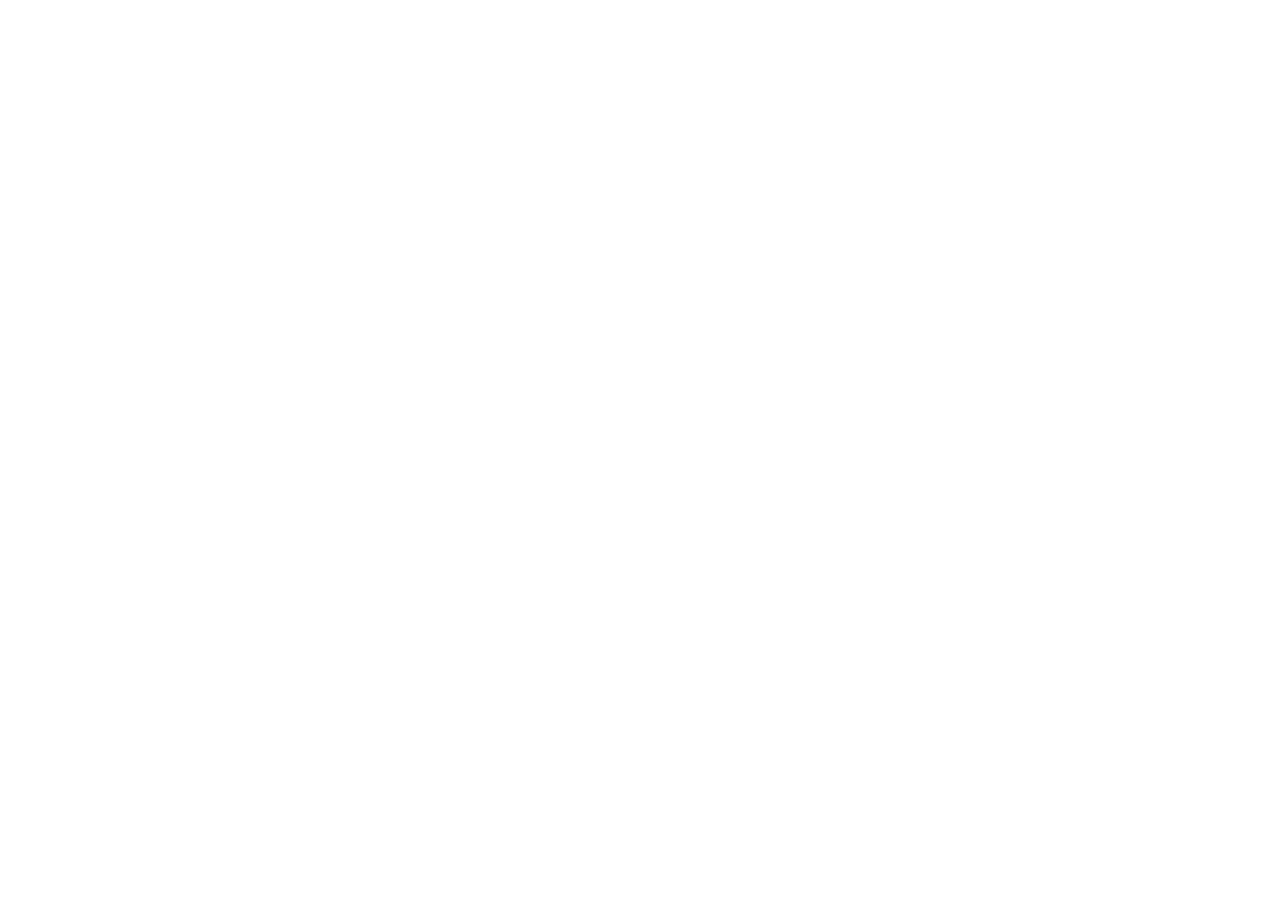
==== index.html @ 24f635f7 "html & css placeholders added" ====
<!DOCTYPE html>
<html lang="en">
<head>
    <meta charset="UTF-8">
    <meta name="viewport" content="width=device-width, initial-scale=1.0">
    <title>Blackjack Online Game</title>
    <link rel="stylesheet" href="styles.css">
</head>
<body>
    
</body>
</html>
---- styles.css ----
/* TODO: Styles to Be Added */
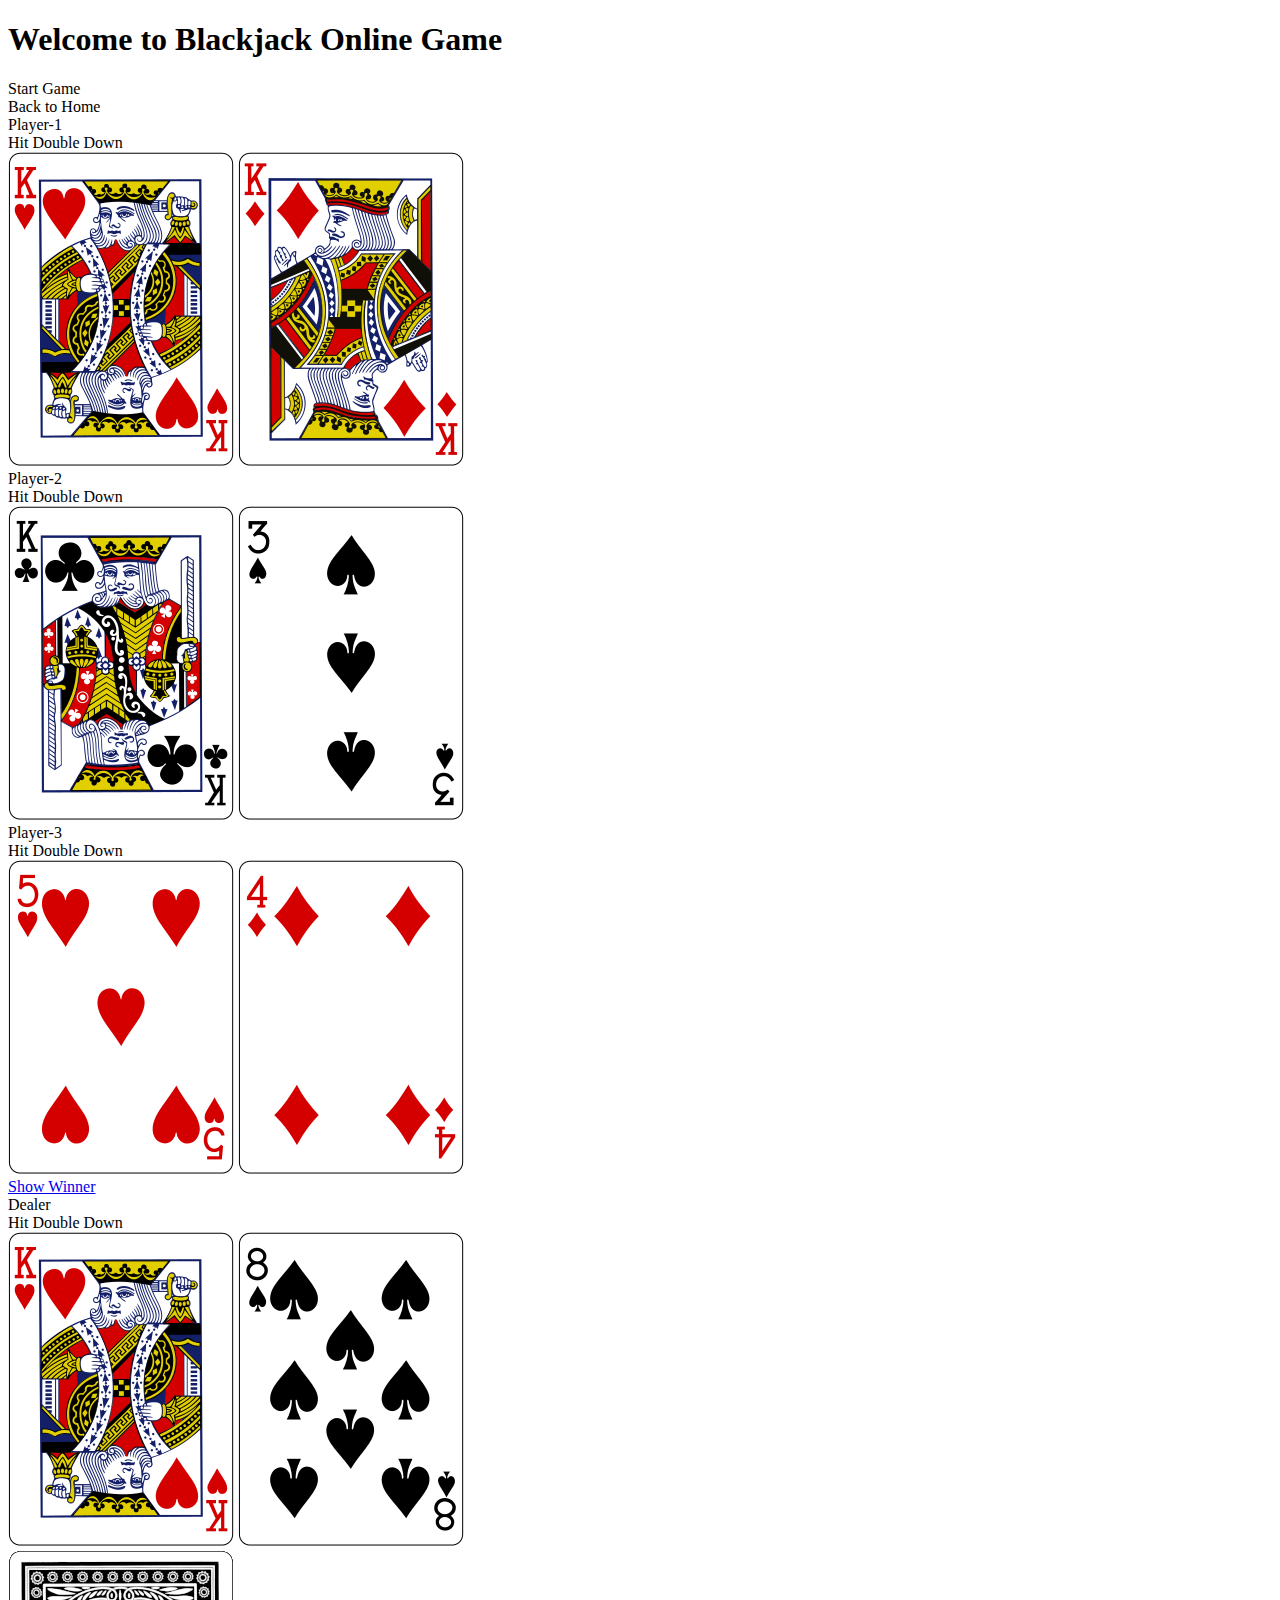
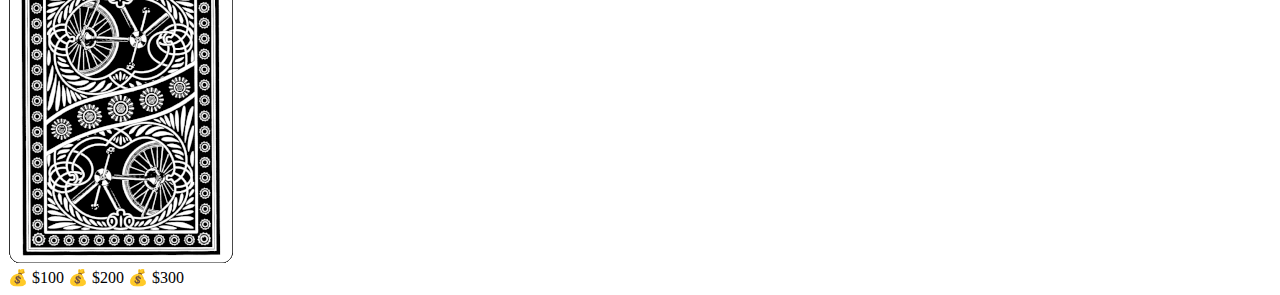
==== commit 0ab063a1: "Added Markup for Home & Game Screens" ====
--- a/index.html
+++ b/index.html
@@ -2,11 +2,114 @@
 <html lang="en">
 <head>
     <meta charset="UTF-8">
+    <meta http-equiv="X-UA-Compatible" content="IE=edge">
     <meta name="viewport" content="width=device-width, initial-scale=1.0">
     <title>Blackjack Online Game</title>
     <link rel="stylesheet" href="styles.css">
 </head>
 <body>
-    
+    <!-- Hidden Checkbox to Toggle Game State -->
+    <input type="checkbox" id="toggle-game" hidden>
+
+    <!-- Home Page -->
+    <div class="home">
+        <h1>Welcome to Blackjack Online Game</h1>
+        <label for="toggle-game" class="start-button">Start Game</label>
+    </div>
+
+    <!-- Game Page -->
+    <div class="game">
+        <!-- Back to Home Button -->
+        <label for="toggle-game" class="back-button">Back to Home</label>
+
+        <!-- Players Container -->
+        <div class="players-container">
+            <!-- Player 1 - Top Center -->
+            <div class="player" id="player1">
+                <div class="circle">Player-1</div>
+                <div class="controls">
+                    <!-- Hit Button -->
+                    <input type="checkbox" id="player1-hit" hidden>
+                    <label for="player1-hit" class="btn">Hit</label>
+                    
+                    
+                    <!-- Double Down Button -->
+                    <input type="checkbox" id="player1-double" hidden>
+                    <label for="player1-double" class="btn">Double Down</label>
+                </div>
+                <div class="cards">
+                    <!-- Initial Two Cards -->
+                    <img src="KH.png" alt="King of Hearts" class="card initial-card">
+                    <img src="KD.png" alt="King of Diamonds" class="card initial-card">
+                </div>
+            </div>
+
+            <!-- Player 2 - Right Center -->
+            <div class="player" id="player2">
+                <div class="circle">Player-2</div>
+                <div class="controls">
+                    <input type="checkbox" id="player2-hit" hidden>
+                    <label for="player2-hit" class="btn">Hit</label>
+                    
+
+                    <input type="checkbox" id="player2-double" hidden>
+                    <label for="player2-double" class="btn">Double Down</label>
+                </div>
+                <div class="cards">
+                    <img src="KC.png" alt="King of Clubs" class="card initial-card">
+                    <img src="3S.png" alt="3 of Spades" class="card initial-card">
+                </div>
+            </div>
+
+            <!-- Player 3 - Bottom Center -->
+            <div class="player" id="player3">
+                <div class="circle">Player-3</div>
+                <div class="controls">
+                    <input type="checkbox" id="player3-hit" hidden>
+                    <label for="player3-hit" class="btn">Hit</label>
+                
+                    
+                    <input type="checkbox" id="player3-double" hidden>
+                    <label for="player3-double" class="btn">Double Down</label>
+                </div>
+                <div class="cards">
+                    <img src="5H.png" alt="5 of Hearts" class="card initial-card">
+                    <img src="4D.png" alt="4 of Diamonds" class="card initial-card">
+                </div>
+            </div>
+            <a href="./winner.html" class="winner-btn">Show Winner</a>
+            <!-- Dealer - Left Center -->
+            <div class="player" id="dealer">
+                <div class="circle">Dealer</div>
+                <div class="controls">
+                    <input type="checkbox" id="dealer-hit" hidden>
+                    <label for="dealer-hit" class="btn">Hit</label>
+                    
+                    
+                    <input type="checkbox" id="dealer-double" hidden>
+                    <label for="dealer-double" class="btn">Double Down</label>
+                </div>
+                <div class="cards">
+                    <img src="KH.png" alt="King of Hearts" class="card initial-card">
+                    <img src="8S.png" alt="King of Diamonds" class="card initial-card">
+                </div>
+            </div>
+        </div>
+
+        <!-- Center Area for Deck and Bets -->
+        <div class="center-area">
+            <!-- Deck of Cards -->
+            <div class="deck">
+                <img src="back.png" alt="Deck Back" class="card back">
+            </div>
+
+            <!-- Coins Representing Bets -->
+            <div class="coins">
+                <span class="coin">💰 $100</span>
+                <span class="coin">💰 $200</span>
+                <span class="coin">💰 $300</span>
+            </div>
+        </div>
+    </div>
 </body>
-</html>+</html>
